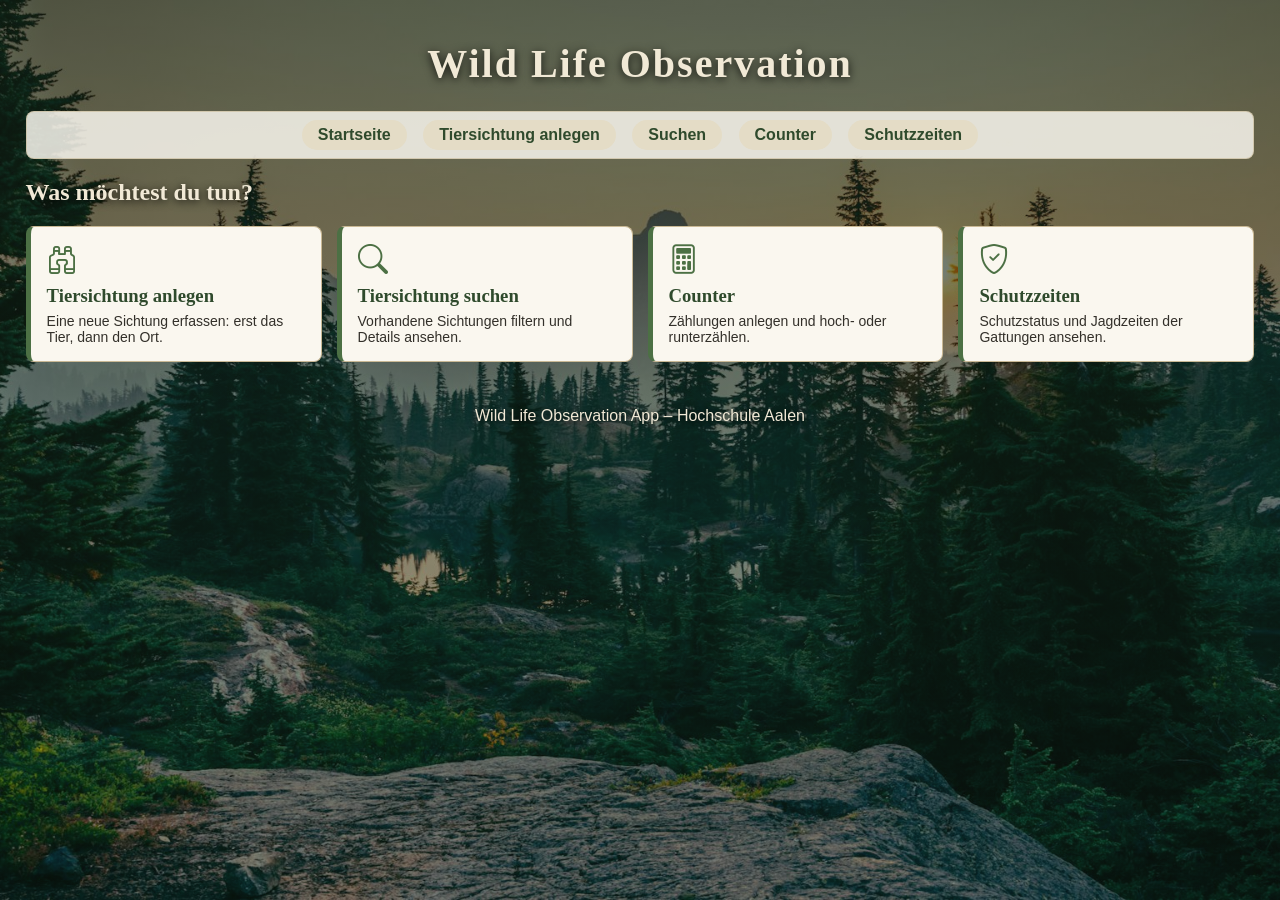
==== public/index.html @ a659da60 "Untere Symbol Leiste fürs Handy, Icons und responsives Layout auf allen Seiten" ====
<!DOCTYPE html>
<html lang="de">
<head>
    <title>Wild Life Observation</title>
    <meta charset="utf-8">
    <!-- sorgt dafuer dass die Seite auf dem Handy in echter Geraetebreite angezeigt wird -->
    <meta name="viewport" content="width=device-width, initial-scale=1">

    <!-- eigenes Stylesheet -->
    <link rel="stylesheet" href="css/style.css">

    <!-- Bootstrap Icons (kostenlos, MIT). Liefert die Symbole als Schrift. -->
    <link rel="stylesheet" href="https://cdn.jsdelivr.net/npm/bootstrap-icons@1.11.3/font/bootstrap-icons.min.css">
</head>
<body>
<div class="centerdiv">

    <header><h1>Wild Life Observation</h1></header>

    <!-- Navigation oben: auf dem Laptop als Leiste sichtbar -->
    <nav>
        <a href="index.html">Startseite</a>
        <a href="tier.html">Tiersichtung anlegen</a>
        <a href="search.html">Suchen</a>
        <a href="counter.html">Counter</a>
        <a href="schutzzeiten.html">Schutzzeiten</a>
    </nav>

    <!-- untere Leiste mit Symbolen, erscheint nur auf dem Handy -->
    <nav class="bottom-nav">
        <a href="index.html"><i class="bi bi-house"></i><span>Start</span></a>
        <a href="tier.html"><i class="bi bi-binoculars"></i><span>Sichtung</span></a>
        <a href="search.html"><i class="bi bi-search"></i><span>Suchen</span></a>
        <a href="counter.html"><i class="bi bi-calculator"></i><span>Counter</span></a>
        <a href="schutzzeiten.html"><i class="bi bi-shield-check"></i><span>Schutz</span></a>
    </nav>

    <!-- ===================== Hauptmenue ===================== -->
    <!-- vier Kacheln, jede fuehrt zu einem Bereich der App -->
    <section class="full">
        <h2 class="menu-titel">Was möchtest du tun?</h2>

        <div class="menu">

            <a class="menu-kachel" href="tier.html">
                <i class="bi bi-binoculars kachel-icon"></i>
                <h3>Tiersichtung anlegen</h3>
                <p>Eine neue Sichtung erfassen: erst das Tier, dann den Ort.</p>
            </a>

            <a class="menu-kachel" href="search.html">
                <i class="bi bi-search kachel-icon"></i>
                <h3>Tiersichtung suchen</h3>
                <p>Vorhandene Sichtungen filtern und Details ansehen.</p>
            </a>

            <a class="menu-kachel" href="counter.html">
                <i class="bi bi-calculator kachel-icon"></i>
                <h3>Counter</h3>
                <p>Zählungen anlegen und hoch- oder runterzählen.</p>
            </a>

            <a class="menu-kachel" href="schutzzeiten.html">
                <i class="bi bi-shield-check kachel-icon"></i>
                <h3>Schutzzeiten</h3>
                <p>Schutzstatus und Jagdzeiten der Gattungen ansehen.</p>
            </a>

        </div>
    </section>

    <footer>Wild Life Observation App &ndash; Hochschule Aalen</footer>
</div>
</body>
</html>
---- public/css/style.css ----
/* style.css
   Natur-Design fuer die Wild Life Observation App (Jagd-/Waldthema).
   Farbwelt: Gruen-, Braun- und Erdtoene.
   Hintergrund ist ein Waldfoto (public/img/forest.jpg, Unsplash, frei nutzbar),
   darueber liegt ein dunkler Gruenverlauf, damit die Kaesten gut lesbar bleiben.

   Farbpalette:
   #243a22  sehr dunkles Tannengruen (Header)
   #2f4a2c  dunkles Waldgruen       (Ueberschriften, Nav)
   #4c7044  mittleres Gruen         (Buttons, Akzente)
   #7a5c3e  Erdbraun                (Raender, Akzente)
   #c9b894  helles Sandbraun        (Rahmen)
   #faf7ef  helles Naturpapier      (Kaesten)
   #33302a  dunkles Graubraun       (Text) */

body {
    font-family: Arial, sans-serif;
    /* Waldfoto fuer die ganze Seite, fixed = Bild bleibt beim Scrollen stehen.
       Der Verlauf darueber dunkelt das Foto ab (oben staerker fuer den Titel). */
    background-image: linear-gradient(180deg, rgba(20,32,18,0.65), rgba(20,32,18,0.35)),
                      url("../img/forest.jpg");
    background-size: cover;
    background-position: center;
    background-attachment: fixed;
    background-color: #243a22;   /* Fallback falls das Bild mal fehlt */
    color: #33302a;
    margin: 0;
    padding: 0;
}

.centerdiv {
    width: 96%;
    margin: 0 auto;
}

/* Header: liegt direkt auf dem Waldfoto, deshalb nur Schrift mit Schatten */
header h1 {
    /* Serifenschrift wirkt natuerlicher/klassischer als Arial */
    font-family: Georgia, 'Times New Roman', serif;
    color: #f1e9d6;
    text-align: center;
    margin: 0;
    padding: 40px 0 24px 0;
    letter-spacing: 2px;
    font-size: 40px;
    /* Schatten macht den Titel auf dem Foto lesbar */
    text-shadow: 0 2px 10px rgba(0,0,0,0.8);
}

/* Navigation: halbtransparenter Glas-Kasten ueber dem Foto */
nav {
    text-align: center;
    background-color: rgba(250,247,239,0.85);
    border: 1px solid rgba(201,184,148,0.6);
    border-radius: 8px;
    padding: 8px;
    margin-bottom: 20px;
}

nav a {
    display: inline-block;
    margin: 0 6px;
    padding: 6px 16px;
    color: #2f4a2c;
    background-color: #e4dcc6;
    border-radius: 16px;
    text-decoration: none;
    font-weight: bold;
}

nav a:hover {
    background-color: #4c7044;
    color: #f1e9d6;
    text-decoration: none;
}

/* untere Symbol-Leiste: auf dem Laptop ausgeblendet, nur auf dem Handy sichtbar */
.bottom-nav {
    display: none;
}

/* zwei Spalten: links Tier, rechts Ort.
   Links etwas breiter, weil die Tiere-Tabelle mehr Spalten hat.
   Fast deckende Karten mit Schatten, damit sie auf dem Foto "schweben" */
.left {
    width: 53%;
}

.right {
    width: 45%;
}

.left, .right {
    background-color: rgba(250,247,239,0.96);
    padding: 15px;
    box-sizing: border-box;
    border: 1px solid rgba(201,184,148,0.6);
    border-left: 5px solid #4c7044;   /* gruener Akzentstreifen */
    border-radius: 8px;
    box-shadow: 0 8px 24px rgba(0,0,0,0.35);
}

.left {
    float: left;
}

.right {
    float: right;
}

/* eine Spalte ueber die volle Breite (z.B. Suchseite, Dialog 4) */
.full {
    width: 100%;
    float: none;
    margin-bottom: 20px;
}

h2, h3 {
    font-family: Georgia, 'Times New Roman', serif;
    color: #2f4a2c;
}

/* Formularfelder schoen untereinander */
label {
    display: block;
    margin-top: 10px;
    font-weight: bold;
}

input[type=text],
input[type=number],
input[type=date],
input[type=time],
textarea,
select {
    width: 100%;
    padding: 6px;
    box-sizing: border-box;
    margin-top: 3px;
    background-color: #fffdf7;
    border: 1px solid #c9b894;
    border-radius: 4px;
}

/* beim Hineinklicken gruen hervorheben */
input:focus,
textarea:focus,
select:focus {
    outline: none;
    border-color: #4c7044;
}

input[type=submit],
button {
    margin-top: 12px;
    padding: 8px 16px;
    background-color: #4c7044;
    color: #f1e9d6;
    border: none;
    border-radius: 4px;
    cursor: pointer;
}

input[type=submit]:hover,
button:hover {
    background-color: #2f4a2c;
}

/* Ueberschrift des Hauptmenues: heller Text auf dem Waldfoto,
   gleicher Stil wie der Titel oben, nur kleiner (AP6) */
.menu-titel {
    color: #f1e9d6;
    text-shadow: 0 2px 8px rgba(0,0,0,0.8);
}

/* Startseite: vier Auswahlkacheln (AP6).
   Kacheln liegen nebeneinander und brechen bei wenig Platz um. */
.menu {
    display: flex;
    flex-wrap: wrap;
    gap: 15px;
    margin-top: 10px;
}

/* eine einzelne Kachel ist ein klickbarer Link im Karten-Look */
.menu-kachel {
    flex: 1 1 200px;
    display: block;
    padding: 16px;
    background-color: #faf7ef;
    border: 1px solid #c9b894;
    border-left: 5px solid #4c7044;   /* gruener Akzentstreifen wie bei den Kaesten */
    border-radius: 8px;
    text-decoration: none;
    color: #33302a;
}

.menu-kachel:hover {
    background-color: #f3eedd;
    border-left-color: #2f4a2c;
}

.menu-kachel h3 {
    margin: 0 0 6px 0;
}

.menu-kachel p {
    margin: 0;
    font-size: 14px;
}

/* Symbol oben in jeder Kachel, in Waldgruen passend zum Design */
.kachel-icon {
    display: block;
    font-size: 30px;
    color: #4c7044;
    margin-bottom: 8px;
}

/* Info-Box unter dem Gattungs-Dropdown (Schutzstatus/Jagdzeit, AP2) */
.genus-info {
    margin-top: 8px;
    padding: 8px 10px;
    background-color: #e9f0e3;
    border-left: 4px solid #4c7044;
    border-radius: 4px;
    font-size: 14px;
}

table {
    margin-top: 15px;
}

/* DataTables rechnet sich gern eine eigene Breite aus und
   schiesst damit ueber den Kasten hinaus -> hart auf 100% setzen */
table.dataTable,
table.display {
    width: 100% !important;
}

/* kleinere Schrift und engere Abstaende, damit auch die breite
   Tiere-Tabelle ohne Scrollleiste in den halben Kasten passt */
table.display td,
table.display th {
    font-size: 13px;
    padding: 5px 6px;
}

/* Tabellenkopf in Sandbraun mit Erd-Linie darunter */
table.display thead th {
    background-color: #e4dcc6;
    color: #33302a;
    border-bottom: 2px solid #7a5c3e;
}

/* Zeile unter der Maus leicht einfaerben */
table.display tbody tr:hover {
    background-color: #f3eedd;
}

/* Falls doch mal was breiter ist: lieber scrollen als ueberlappen */
.left, .right {
    overflow-x: auto;
}

/* Buttons in den Tabellen (Bearbeiten/Loeschen):
   klein, gleich breit und sauber untereinander */
table button {
    display: block;
    width: 100%;
    margin: 2px 0;
    padding: 3px 8px;
    font-size: 13px;
}

/* Aktion-Spalte soll nicht unnoetig breit werden */
table td:last-child,
table th:last-child {
    width: 90px;
}

/* Counter-Seite (AP12): die Zaehlungen liegen als Karten nebeneinander */
.counter-liste {
    display: flex;
    flex-wrap: wrap;
    gap: 15px;
    margin: 15px 0;
}

/* eine einzelne Counter-Karte im gleichen Karten-Look wie die Menue-Kacheln */
.counter-karte {
    flex: 1 1 160px;
    max-width: 220px;
    padding: 14px;
    background-color: #faf7ef;
    border: 1px solid #c9b894;
    border-left: 5px solid #4c7044;   /* gruener Akzentstreifen */
    border-radius: 8px;
    text-align: center;
    cursor: pointer;
}

/* der aktive Counter (zuletzt angeklickt) bekommt einen kraeftigeren Rahmen */
.counter-karte.aktiv {
    border-left-color: #2f4a2c;
    box-shadow: 0 0 0 2px #4c7044;
}

.counter-name {
    font-weight: bold;
    color: #2f4a2c;
    margin-bottom: 6px;
}

/* der Zaehlerstand gross und auffaellig */
.counter-wert {
    font-family: Georgia, 'Times New Roman', serif;
    font-size: 40px;
    color: #33302a;
    margin-bottom: 10px;
}

/* die +/- und Loeschen-Knoepfe in der Karte schmaler nebeneinander */
.counter-karte button {
    margin: 2px;
    padding: 4px 10px;
}

/* Footer liegt auf dem Foto -> helle Schrift mit Schatten */
footer {
    clear: both;
    text-align: center;
    padding: 20px 0;
    color: #f1e9d6;
    text-shadow: 0 1px 6px rgba(0,0,0,0.8);
    margin-top: 25px;
}

/* Handy und schmale Bildschirme: alles untereinander statt nebeneinander.
   Greift ab einer Breite von 768px und kleiner. */
@media (max-width: 768px) {

    /* die zwei Spalten (Tier/Ort) werden volle Breite und stehen untereinander */
    .left, .right {
        width: 100%;
        float: none;
        margin-bottom: 20px;
    }

    /* etwas mehr Rand zum Bildschirm und kleinerer Titel */
    .centerdiv {
        width: 94%;
    }

    header h1 {
        font-size: 26px;
        padding: 24px 0 16px 0;
        letter-spacing: 1px;
    }

    /* Nav-Links duerfen umbrechen und brauchen etwas Luft */
    nav a {
        margin: 3px;
        padding: 6px 12px;
    }

    /* jede Menue-Kachel nimmt die volle Breite, also eine pro Zeile */
    .menu-kachel {
        flex: 1 1 100%;
    }

    /* Karte etwas niedriger, damit sie auf dem Handy nicht den ganzen Schirm fuellt */
    #map {
        height: 300px;
    }

    /* das feste Hintergrundbild ruckelt auf vielen Handys, deshalb normal mitscrollen */
    body {
        background-attachment: scroll;
    }

    /* groessere Tippflaechen fuer Buttons und Nav, damit man mit dem Daumen gut trifft */
    input[type=submit],
    button,
    nav a {
        padding: 12px 18px;
        font-size: 16px;
    }

    /* Schriftgroesse 16px in Eingabefeldern verhindert das automatische Reinzoomen am iPhone */
    input[type=text],
    input[type=number],
    input[type=date],
    input[type=time],
    textarea,
    select {
        font-size: 16px;
    }

    /* Symbol in den Kacheln auf dem Handy etwas groesser */
    .kachel-icon {
        font-size: 36px;
    }

    /* obere Navigationsleiste auf dem Handy ausblenden, dafuer kommt die untere Leiste */
    nav:not(.bottom-nav) {
        display: none;
    }

    /* untere Leiste fest am unteren Rand, Symbole nebeneinander */
    .bottom-nav {
        display: flex;
        position: fixed;
        left: 0;
        right: 0;
        bottom: 0;
        margin: 0;
        padding: 4px 0;
        border: none;
        border-top: 1px solid rgba(201,184,148,0.6);
        border-radius: 0;
        background-color: rgba(250,247,239,0.97);
        z-index: 1000;
    }

    /* jeder Eintrag: Symbol oben, kleiner Text darunter */
    .bottom-nav a {
        flex: 1;
        display: flex;
        flex-direction: column;
        align-items: center;
        gap: 2px;
        margin: 0;
        padding: 6px 0;
        background: none;
        border-radius: 0;
        color: #2f4a2c;
        font-size: 11px;
    }

    .bottom-nav a i {
        font-size: 20px;
    }

    /* unten Platz lassen, damit die feste Leiste nichts verdeckt */
    body {
        padding-bottom: 64px;
    }
}

/* Auf dem Handy gibt es kein echtes Hovern. Damit sich Buttons trotzdem
   lebendig anfuehlen, faerben wir sie auch beim Antippen (active) ein. */
input[type=submit]:active,
button:active {
    background-color: #2f4a2c;
}

nav a:active {
    background-color: #4c7044;
    color: #f1e9d6;
}
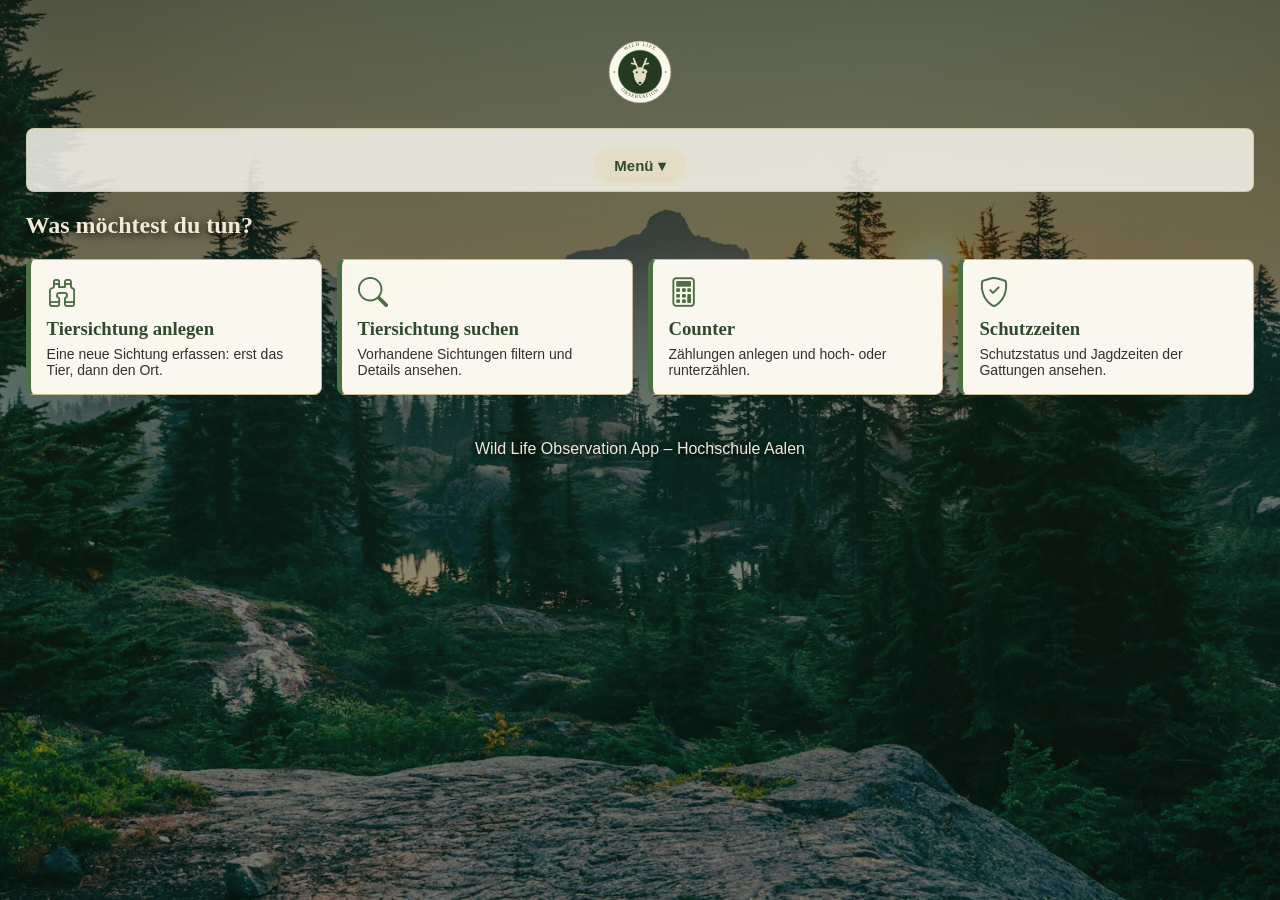
==== commit bb5f1f69: "Logo im Header eingesetzt" ====
--- a/public/index.html
+++ b/public/index.html
@@ -11,11 +11,12 @@
 
     <!-- Bootstrap Icons (kostenlos, MIT). Liefert die Symbole als Schrift. -->
     <link rel="stylesheet" href="https://cdn.jsdelivr.net/npm/bootstrap-icons@1.11.3/font/bootstrap-icons.min.css">
+    <script type="text/javascript" src="js/nav.js"></script>
 </head>
 <body>
 <div class="centerdiv">
 
-    <header><h1>Wild Life Observation</h1></header>
+    <header><h1><img src="img/logo.svg" alt="Wild Life Observation" style="height:64px; vertical-align:middle;"></h1></header>
 
     <!-- Navigation oben: auf dem Laptop als Leiste sichtbar -->
     <nav>
--- a/public/css/style.css
+++ b/public/css/style.css
@@ -312,18 +312,41 @@
     margin-bottom: 6px;
 }
 
-/* der Zaehlerstand gross und auffaellig */
-.counter-wert {
+/* der Zaehlerstand: grosses, mittiges Eingabefeld. Man kann den Wert direkt
+   eintippen und mit Enter bestaetigen, +/- zaehlen denselben Wert.
+   input.counter-wert noetig, um die allgemeine input[type=text]-Darstellung zu ueberschreiben. */
+input.counter-wert {
+    width: 100%;
+    box-sizing: border-box;
+    text-align: center;
     font-family: Georgia, 'Times New Roman', serif;
     font-size: 40px;
     color: #33302a;
     margin-bottom: 10px;
+    padding: 2px;
+    background-color: #fffdf7;
+    border: 1px solid #c9b894;
+    border-radius: 4px;
 }
 
 /* die +/- und Loeschen-Knoepfe in der Karte schmaler nebeneinander */
 .counter-karte button {
     margin: 2px;
     padding: 4px 10px;
+}
+
+/* die Plus- und Minus-Knoepfe groesser machen (Name und Zaehlerstand bleiben gleich).
+   Feste Breite/Hoehe statt Padding, sonst werden + und - wegen der unterschiedlich
+   breiten Zeichen verschieden gross. */
+.counter-pm {
+    width: 52px;
+    height: 44px;
+    padding: 0;
+    font-size: 22px;
+    font-weight: bold;
+    line-height: 1;
+    text-align: center;
+    box-sizing: border-box;
 }
 
 /* Footer liegt auf dem Foto -> helle Schrift mit Schatten */
@@ -459,3 +482,181 @@
     background-color: #4c7044;
     color: #f1e9d6;
 }
+
+/* ===================== Dropdown-Navigation (nav.js) ===================== */
+/* Titel ist jetzt ein Link zur Startseite, soll aber wie eine Ueberschrift aussehen. */
+.titel-link { text-decoration: none; display: block; }
+.titel-link:hover h1 { text-shadow: 0 2px 14px rgba(0,0,0,0.9); }
+
+/* Wrapper, damit das Aufklapp-Panel relativ zum Knopf positioniert wird. */
+.menu-wrap { position: relative; display: inline-block; }
+
+/* Der Menue-Knopf. */
+.menu-button {
+    cursor: pointer;
+    padding: 8px 20px;
+    color: #2f4a2c;
+    background-color: #e4dcc6;
+    border: none;
+    border-radius: 16px;
+    font-weight: bold;
+    font-size: 15px;
+}
+.menu-button:hover { background-color: #4c7044; color: #f1e9d6; }
+
+/* Das aufklappbare Panel mit den Links. */
+.menu-panel {
+    display: none;
+    position: absolute;
+    top: 100%;
+    left: 50%;
+    transform: translateX(-50%);
+    margin-top: 6px;
+    min-width: 230px;
+    background-color: rgba(250,247,239,0.98);
+    border: 1px solid rgba(201,184,148,0.8);
+    border-radius: 8px;
+    box-shadow: 0 8px 24px rgba(0,0,0,0.35);
+    overflow: hidden;
+    z-index: 1000;
+}
+.menu-panel.offen { display: block; }
+
+/* Eintraege im Panel: untereinander, ueberschreibt die alten nav-a-Pillen. */
+.menu-eintrag {
+    display: block;
+    margin: 0;
+    padding: 11px 18px;
+    background: none;
+    border-radius: 0;
+    color: #2f4a2c;
+    text-decoration: none;
+    font-weight: bold;
+    text-align: left;
+}
+a.menu-eintrag:hover { background-color: #4c7044; color: #f1e9d6; }
+
+/* aktuelle Seite: ausgegraut und nicht klickbar. */
+.menu-eintrag.aktuell {
+    color: #9a9a8c;
+    background-color: #efeadd;
+    cursor: default;
+}
+
+/* Auf dem Handy das Dropdown weiter anzeigen (die alte Regel blendet nav aus). */
+@media (max-width: 768px) {
+    nav:not(.bottom-nav) { display: block; }
+}
+
+/* ===================== Fortschritt "Tiersichtung anlegen" (nav.js) ===================== */
+/* Auf tier.html und ort.html zeigt die Navigationsleiste den Ablauf als zwei
+   Schritte (Tier -> Ort). Der aktuelle Schritt ist hervorgehoben, beide sind
+   anklickbar (Wechsel zwischen den Schritten). */
+.stepper {
+    display: flex;
+    align-items: center;
+    justify-content: center;
+    flex-wrap: wrap;
+    gap: 6px;
+}
+
+/* ein Schritt ist ein klickbarer Link */
+.stepper-schritt {
+    display: inline-flex;
+    align-items: center;
+    gap: 8px;
+    margin: 0;
+    padding: 6px 16px;
+    color: #2f4a2c;
+    background-color: #e4dcc6;
+    border-radius: 16px;
+    text-decoration: none;
+    font-weight: bold;
+}
+.stepper-schritt:hover {
+    background-color: #4c7044;
+    color: #f1e9d6;
+    text-decoration: none;
+}
+
+/* die kleine Nummer vor dem Schritt-Text */
+.stepper-nr {
+    display: inline-flex;
+    align-items: center;
+    justify-content: center;
+    width: 22px;
+    height: 22px;
+    border-radius: 50%;
+    background-color: #faf7ef;
+    color: #2f4a2c;
+    font-size: 13px;
+}
+
+/* der aktuelle Schritt: kraeftiges Waldgruen, damit man weiss wo man steht */
+.stepper-schritt.aktiv {
+    background-color: #2f4a2c;
+    color: #f1e9d6;
+}
+.stepper-schritt.aktiv .stepper-nr {
+    background-color: #f1e9d6;
+    color: #2f4a2c;
+}
+
+/* ein bereits erledigter Schritt: gruene Nummer */
+.stepper-schritt.erledigt .stepper-nr {
+    background-color: #4c7044;
+    color: #f1e9d6;
+}
+
+/* Pfeil zwischen den Schritten */
+.stepper-pfeil {
+    color: #7a5c3e;
+    font-weight: bold;
+    font-size: 20px;
+}
+
+/* Abbrechen-Link: verlaesst den Ablauf (flowguard.js warnt dann) */
+.stepper-exit {
+    margin-left: 10px;
+    padding: 6px 14px;
+    color: #7a5c3e;
+    background: none;
+    border-radius: 16px;
+    text-decoration: none;
+    font-weight: bold;
+}
+.stepper-exit:hover {
+    background-color: #7a5c3e;
+    color: #f1e9d6;
+    text-decoration: none;
+}
+
+/* ===================== Ein-/ausklappbare Filter (search.js) ===================== */
+/* Knopf, der die optionalen Filter auf der Suchseite auf- und zuklappt.
+   Sandbraun statt Vollgruen, damit er als "Schalter" und nicht als Aktion wirkt. */
+.filter-toggle {
+    width: 100%;
+    text-align: left;
+    background-color: #e4dcc6;
+    color: #2f4a2c;
+    font-weight: bold;
+}
+.filter-toggle:hover {
+    background-color: #d8cdaf;
+    color: #2f4a2c;
+}
+
+/* ===================== "Tiersichtung eintragen"-Knopf in der Counter-Karte ===================== */
+/* Volle Breite unter den Zaehl-Knoepfen, in Erdbraun, damit er sich von den
+   gruenen +/- und dem Loeschen abhebt. */
+.counter-karte .eintragen-btn {
+    display: block;
+    width: 100%;
+    margin-top: 10px;
+    padding: 6px 8px;
+    background-color: #7a5c3e;
+    font-size: 13px;
+}
+.counter-karte .eintragen-btn:hover {
+    background-color: #5e4630;
+}
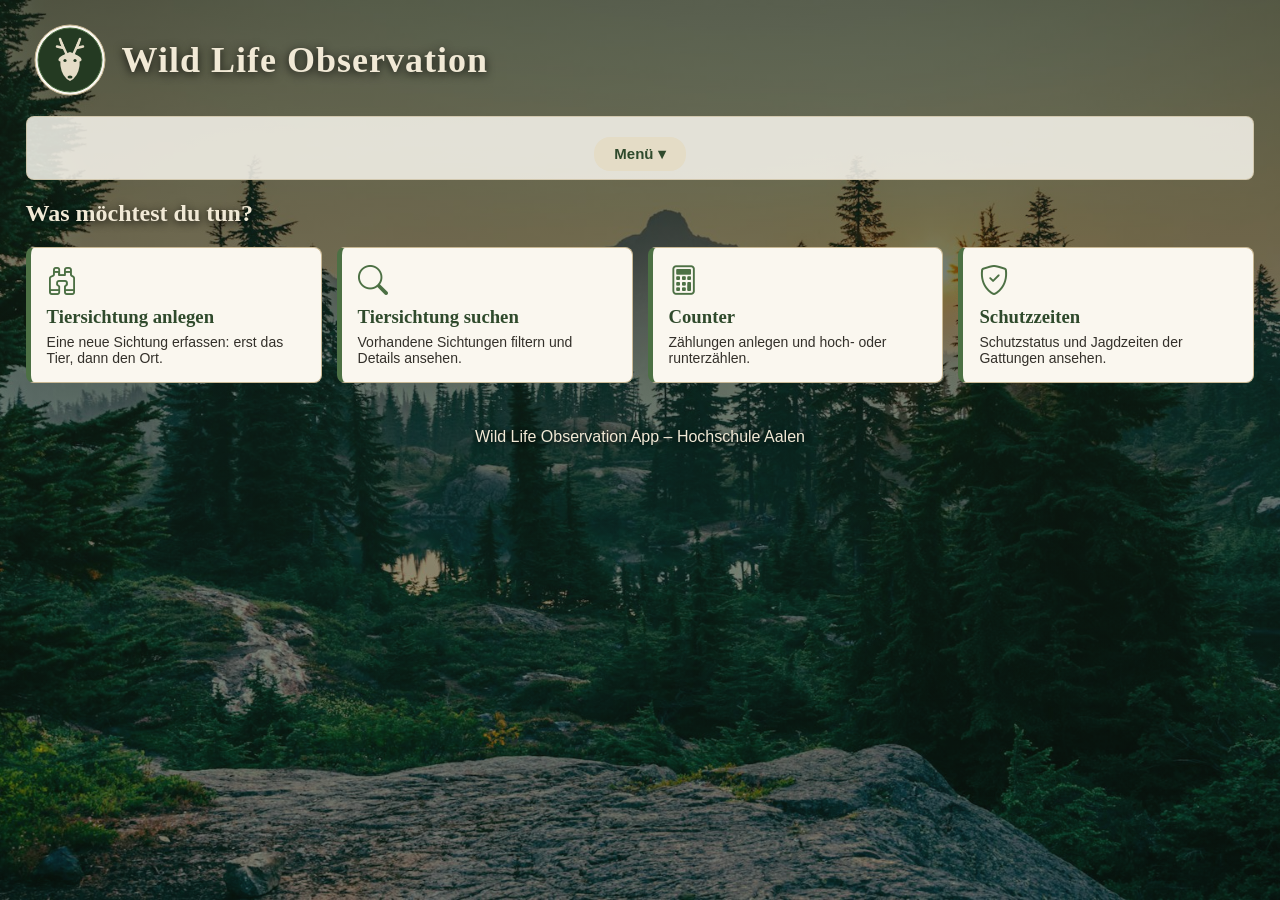
==== commit 16e465bd: "Logo als Emblem links oben in die Ecke, Titel groß und lesbar daneben" ====
--- a/public/index.html
+++ b/public/index.html
@@ -16,7 +16,7 @@
 <body>
 <div class="centerdiv">
 
-    <header><h1><img src="img/logo.svg" alt="Wild Life Observation" style="height:64px; vertical-align:middle;"></h1></header>
+    <header><h1><img src="img/logo.svg" alt="" class="logo-mark"> Wild Life Observation</h1></header>
 
     <!-- Navigation oben: auf dem Laptop als Leiste sichtbar -->
     <nav>
--- a/public/css/style.css
+++ b/public/css/style.css
@@ -38,13 +38,23 @@
     /* Serifenschrift wirkt natuerlicher/klassischer als Arial */
     font-family: Georgia, 'Times New Roman', serif;
     color: #f1e9d6;
-    text-align: center;
     margin: 0;
-    padding: 40px 0 24px 0;
-    letter-spacing: 2px;
-    font-size: 40px;
+    padding: 24px 0 20px 8px;
+    letter-spacing: 1px;
+    font-size: 36px;
     /* Schatten macht den Titel auf dem Foto lesbar */
     text-shadow: 0 2px 10px rgba(0,0,0,0.8);
+    /* Logo links in der Ecke, Titel direkt daneben */
+    display: flex;
+    align-items: center;
+    gap: 16px;
+}
+
+/* das runde Emblem links oben neben dem Titel */
+.logo-mark {
+    height: 72px;
+    width: 72px;
+    flex-shrink: 0;
 }
 
 /* Navigation: halbtransparenter Glas-Kasten ueber dem Foto */
@@ -376,9 +386,15 @@
     }
 
     header h1 {
-        font-size: 26px;
-        padding: 24px 0 16px 0;
+        font-size: 22px;
+        padding: 16px 0 14px 6px;
         letter-spacing: 1px;
+        gap: 10px;
+    }
+
+    .logo-mark {
+        height: 50px;
+        width: 50px;
     }
 
     /* Nav-Links duerfen umbrechen und brauchen etwas Luft */
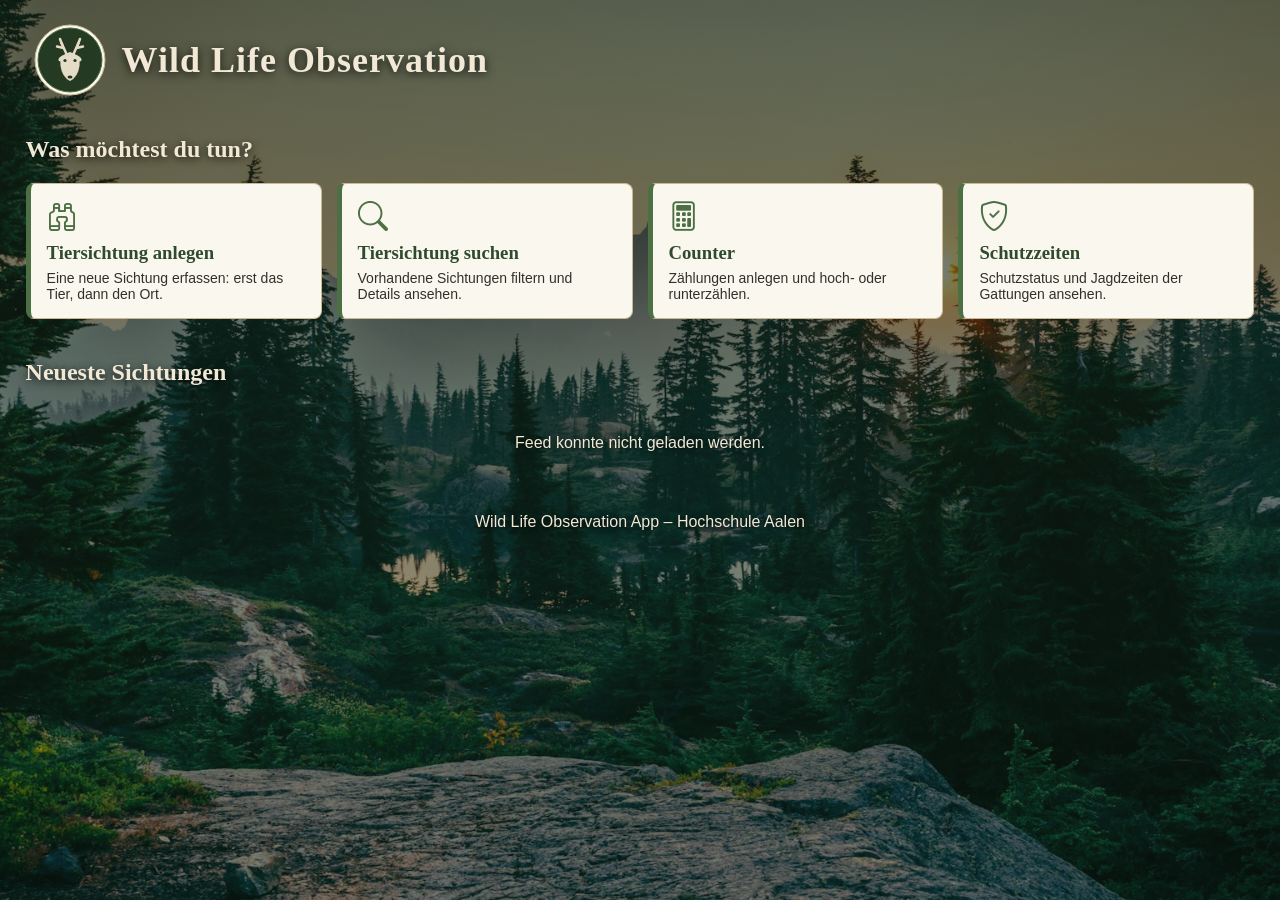
==== commit 3ad80636: "Startseiten-Feed mit Bild-Upload, Likes und Kommentaren" ====
--- a/public/index.html
+++ b/public/index.html
@@ -12,14 +12,19 @@
     <!-- Bootstrap Icons (kostenlos, MIT). Liefert die Symbole als Schrift. -->
     <link rel="stylesheet" href="https://cdn.jsdelivr.net/npm/bootstrap-icons@1.11.3/font/bootstrap-icons.min.css">
     <script type="text/javascript" src="js/nav.js"></script>
+    <!-- Feed mit den neuesten Sichtungen (laedt am Seitenende) -->
+    <script type="text/javascript" src="js/feed.js" defer></script>
 </head>
-<body>
+<!-- Klasse "startseite" steuert per CSS, dass am PC die obere Menueleiste
+     ausgeblendet wird (Navigation laeuft hier ueber die Kacheln). -->
+<body class="startseite">
 <div class="centerdiv">
 
     <header><h1><img src="img/logo.svg" alt="" class="logo-mark"> Wild Life Observation</h1></header>
 
-    <!-- Navigation oben: auf dem Laptop als Leiste sichtbar -->
-    <nav>
+    <!-- Navigation oben: am PC auf der Startseite ausgeblendet (start-nav),
+         da die Kacheln die Navigation uebernehmen. Auf den anderen Seiten bleibt sie. -->
+    <nav class="start-nav">
         <a href="index.html">Startseite</a>
         <a href="tier.html">Tiersichtung anlegen</a>
         <a href="search.html">Suchen</a>
@@ -70,6 +75,23 @@
         </div>
     </section>
 
+    <!-- ===================== Neueste Sichtungen (Feed) ===================== -->
+    <!-- Am PC direkt sichtbar unterhalb der Kacheln. Auf dem Handy zunaechst
+         eingeklappt: der Button blendet den Feed ein/aus. -->
+    <section class="full feed-section">
+        <div class="feed-kopf">
+            <h2 class="menu-titel">Neueste Sichtungen</h2>
+            <button type="button" id="feedToggle" class="feed-toggle">
+                <i class="bi bi-card-list"></i> Neueste Sichtungen anzeigen
+            </button>
+        </div>
+
+        <!-- hier baut feed.js die Karten ein -->
+        <div id="feed" class="feed">
+            <p class="feed-hinweis">Sichtungen werden geladen …</p>
+        </div>
+    </section>
+
     <footer>Wild Life Observation App &ndash; Hochschule Aalen</footer>
 </div>
 </body>
--- a/public/css/style.css
+++ b/public/css/style.css
@@ -676,3 +676,297 @@
 .counter-karte .eintragen-btn:hover {
     background-color: #5e4630;
 }
+
+/* ===================== Ort-Seite: zwei Spalten als Flexbox ===================== */
+/* Formular und Karte liegen auf dem Laptop nebeneinander. Auf dem Handy
+   stapeln sie sich, und die Karte rutscht per "order" nach oben, damit man
+   den Standort antippen kann, bevor man die Felder darunter ausfuellt. */
+.ort-flow {
+    display: flex;
+    gap: 16px;
+    align-items: flex-start;
+}
+.ort-flow .left,
+.ort-flow .right {
+    float: none;
+    width: auto;
+    flex: 1 1 0;
+    margin: 0;
+}
+
+@media (max-width: 768px) {
+
+    /* untereinander statt nebeneinander */
+    .ort-flow {
+        flex-direction: column;
+        gap: 0;
+    }
+
+    /* WICHTIG: in der Spalten-Anordnung muessen die Karten wieder die volle
+       Breite einnehmen und ihre Hoehe aus dem Inhalt nehmen. Ohne das schrumpfen
+       sie wegen "align-items: flex-start" + "flex: 1 1 0" auf Mini-Groesse. */
+    .ort-flow .left,
+    .ort-flow .right {
+        flex: 0 0 auto;
+        width: 100%;
+        margin-bottom: 20px;
+    }
+
+    /* Karte zuerst anzeigen (im HTML steht sie nach dem Formular) */
+    .ort-flow .right {
+        order: -1;
+    }
+
+    /* Knoepfe im Ort-Formular volle Breite und sauber untereinander,
+       damit man sie mit dem Daumen gut trifft */
+    .ort-flow .left button {
+        display: block;
+        width: 100%;
+        margin-top: 8px;
+    }
+
+    /* obere Menue-Leiste auf dem Handy ausblenden: unten gibt es die
+       Symbolleiste. Der Stepper (Anlage-Ablauf) bleibt sichtbar. */
+    nav.top-menu-nav {
+        display: none;
+    }
+
+    /* Startseite: Kacheln kompakter, Symbol links neben dem Titel,
+       Beschreibung darunter. Fuellt den Schirm besser als Symbol oben. */
+    .menu-kachel {
+        display: grid;
+        grid-template-columns: auto 1fr;
+        column-gap: 14px;
+        align-items: center;
+        padding: 16px;
+    }
+    .menu-kachel .kachel-icon {
+        align-self: center;
+        margin-bottom: 0;
+        font-size: 28px;
+    }
+    .menu-kachel h3 {
+        margin: 0;
+        align-self: center;
+    }
+    /* Beschreibung auf dem Handy ausblenden: Icon + Titel reichen, Kacheln werden kompakter */
+    .menu-kachel p {
+        display: none;
+    }
+}
+
+/* ===================== Startseite: PC-Menueleiste ausblenden ===================== */
+/* Auf der Startseite uebernehmen die Kacheln die Navigation. Deshalb wird die
+   obere Leiste dort komplett ausgeblendet (PC und Handy). Auf dem Handy bleibt
+   die untere Symbolleiste (.bottom-nav) als Navigation erhalten. */
+body.startseite nav.start-nav {
+    display: none !important;
+}
+
+/* ===================== Feed: neueste Sichtungen (Startseite) ===================== */
+.feed-section {
+    margin-top: 10px;
+}
+
+/* Kopfzeile des Feeds: Ueberschrift und (auf dem Handy) der Aufklapp-Knopf. */
+.feed-kopf {
+    display: flex;
+    align-items: center;
+    justify-content: space-between;
+    flex-wrap: wrap;
+    gap: 10px;
+}
+
+/* Knopf zum Ein-/Ausblenden des Feeds. Am PC ausgeblendet (Feed ist dort
+   immer sichtbar), nur auf dem Handy sichtbar. */
+.feed-toggle {
+    display: none;
+}
+
+/* Feed-Liste: einspaltig und zentriert, wie ein klassischer Foto-Feed. */
+.feed {
+    display: flex;
+    flex-direction: column;
+    align-items: center;
+    gap: 18px;
+    margin-top: 12px;
+}
+
+.feed-hinweis {
+    color: #f1e9d6;
+    text-shadow: 0 1px 6px rgba(0,0,0,0.7);
+    text-align: center;
+}
+
+/* eine einzelne Feed-Karte (Sichtung) */
+.feed-karte {
+    width: 100%;
+    max-width: 520px;
+    background-color: #faf7ef;
+    border: 1px solid #c9b894;
+    border-radius: 10px;
+    box-shadow: 0 8px 24px rgba(0,0,0,0.35);
+    overflow: hidden;
+}
+
+/* Kopf der Karte: wer hat die Sichtung eingetragen */
+.feed-karte-kopf {
+    display: flex;
+    align-items: center;
+    gap: 10px;
+    padding: 10px 14px;
+    border-bottom: 1px solid #e4dcc6;
+}
+
+.feed-avatar i {
+    font-size: 34px;
+    color: #4c7044;
+    display: block;
+}
+
+.feed-kopf-text {
+    display: flex;
+    flex-direction: column;
+    line-height: 1.2;
+}
+
+.feed-melder {
+    font-weight: bold;
+    color: #2f4a2c;
+}
+
+.feed-meta {
+    font-size: 12px;
+    color: #7a7363;
+}
+
+/* das Sichtungsbild fuellt die Kartenbreite */
+.feed-bild {
+    display: block;
+    width: 100%;
+    max-height: 520px;
+    object-fit: cover;
+    background-color: #e9e9e9;
+}
+
+/* Info-Zeile unter dem Bild: Art und Ort */
+.feed-info {
+    padding: 10px 14px 4px 14px;
+    color: #33302a;
+    font-size: 15px;
+}
+
+/* Aktionsleiste mit Like- und Kommentar-Knopf (nebeneinander) */
+.feed-aktionen {
+    display: flex;
+    gap: 10px;
+    padding: 4px 14px 8px 14px;
+}
+
+.feed-like-btn,
+.feed-komm-btn {
+    margin-top: 4px;
+    background: none;
+    color: #2f4a2c;
+    border: 1px solid #c9b894;
+    border-radius: 18px;
+    padding: 6px 14px;
+    font-size: 15px;
+}
+
+.feed-like-btn:hover,
+.feed-komm-btn:hover {
+    background-color: #f3eedd;
+    color: #2f4a2c;
+}
+
+.feed-like-btn.geliked,
+.feed-like-btn.geliked:hover {
+    color: #b3402f;
+    border-color: #b3402f;
+}
+
+.feed-like-btn.geliked i::before {
+    /* gefuelltes Herz nach dem Liken */
+    content: "\f415";
+}
+
+/* Kommentarbereich */
+.feed-kommentare {
+    padding: 8px 14px 14px 14px;
+    border-top: 1px solid #e4dcc6;
+}
+
+.kommentar-liste {
+    margin-bottom: 8px;
+}
+
+.kommentar {
+    margin: 4px 0;
+    font-size: 14px;
+    color: #33302a;
+}
+
+.komm-autor {
+    font-weight: bold;
+    color: #2f4a2c;
+    margin-right: 4px;
+}
+
+/* Eingabe fuer neuen Kommentar */
+.kommentar-form .komm-name {
+    margin-bottom: 6px;
+}
+
+.kommentar-form-zeile {
+    display: flex;
+    gap: 6px;
+    align-items: stretch;
+}
+
+.kommentar-form-zeile .komm-text {
+    flex: 1;
+    margin-top: 0;
+}
+
+.kommentar-form-zeile .komm-senden {
+    margin-top: 0;
+    white-space: nowrap;
+}
+
+/* ----- Feed auf dem Handy: erst per Knopf einblenden ----- */
+@media (max-width: 768px) {
+    /* Knopf sichtbar machen */
+    .feed-toggle {
+        display: inline-block;
+        margin-top: 0;
+        width: 100%;
+    }
+    /* Feed zunaechst verborgen ... */
+    .feed-section #feed {
+        display: none;
+    }
+    /* ... und erst nach Klick auf den Knopf anzeigen */
+    .feed-section.feed-offen #feed {
+        display: flex;
+    }
+}
+
+/* ===================== Bild in der Suche-Detailansicht ===================== */
+.detail-bild {
+    margin: 10px 0;
+}
+
+.detail-bild img {
+    max-width: 100%;
+    max-height: 360px;
+    border: 1px solid #c9b894;
+    border-radius: 6px;
+    display: block;
+}
+
+.detail-bild-hinweis {
+    font-size: 12px;
+    color: #7a7363;
+    margin-top: 4px;
+}
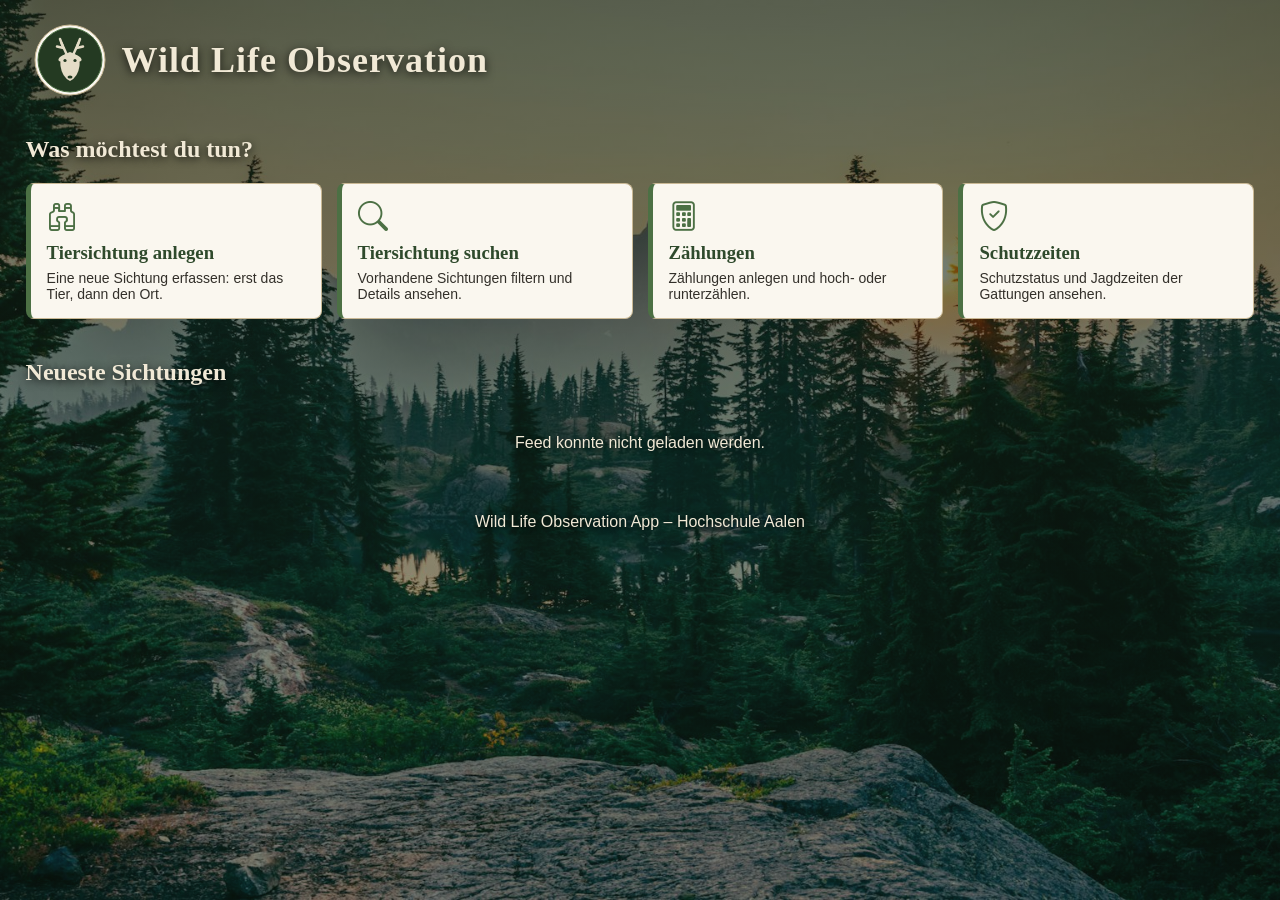
==== commit 57936650: ""Texte auf Deutsch in der Benutzeroberfläche geändert"" ====
--- a/public/index.html
+++ b/public/index.html
@@ -28,17 +28,8 @@
         <a href="index.html">Startseite</a>
         <a href="tier.html">Tiersichtung anlegen</a>
         <a href="search.html">Suchen</a>
-        <a href="counter.html">Counter</a>
+        <a href="counter.html">Zählungen</a>
         <a href="schutzzeiten.html">Schutzzeiten</a>
-    </nav>
-
-    <!-- untere Leiste mit Symbolen, erscheint nur auf dem Handy -->
-    <nav class="bottom-nav">
-        <a href="index.html"><i class="bi bi-house"></i><span>Start</span></a>
-        <a href="tier.html"><i class="bi bi-binoculars"></i><span>Sichtung</span></a>
-        <a href="search.html"><i class="bi bi-search"></i><span>Suchen</span></a>
-        <a href="counter.html"><i class="bi bi-calculator"></i><span>Counter</span></a>
-        <a href="schutzzeiten.html"><i class="bi bi-shield-check"></i><span>Schutz</span></a>
     </nav>
 
     <!-- ===================== Hauptmenue ===================== -->
@@ -62,7 +53,7 @@
 
             <a class="menu-kachel" href="counter.html">
                 <i class="bi bi-calculator kachel-icon"></i>
-                <h3>Counter</h3>
+                <h3>Zählungen</h3>
                 <p>Zählungen anlegen und hoch- oder runterzählen.</p>
             </a>
 
--- a/public/css/style.css
+++ b/public/css/style.css
@@ -84,11 +84,6 @@
     text-decoration: none;
 }
 
-/* untere Symbol-Leiste: auf dem Laptop ausgeblendet, nur auf dem Handy sichtbar */
-.bottom-nav {
-    display: none;
-}
-
 /* zwei Spalten: links Tier, rechts Ort.
    Links etwas breiter, weil die Tiere-Tabelle mehr Spalten hat.
    Fast deckende Karten mit Schatten, damit sie auf dem Foto "schweben" */
@@ -235,6 +230,36 @@
     border-left: 4px solid #4c7044;
     border-radius: 4px;
     font-size: 14px;
+}
+
+/* Status-Schild auf der Schutzzeiten-Seite. Farbe zeigt auf einen Blick
+   ob die Gattung geschuetzt, gerade in Schonzeit oder jagdbar ist. */
+.status-badge {
+    display: inline-block;
+    padding: 4px 10px;
+    border-radius: 12px;
+    font-size: 13px;
+    font-weight: bold;
+    white-space: nowrap;
+}
+
+.status-badge i {
+    margin-right: 3px;
+}
+
+.badge-geschuetzt {
+    background-color: #a23b2d;
+    color: #faf7ef;
+}
+
+.badge-schonzeit {
+    background-color: #b97e3a;
+    color: #faf7ef;
+}
+
+.badge-jagdbar {
+    background-color: #4c7044;
+    color: #f1e9d6;
 }
 
 table {
@@ -441,50 +466,6 @@
         font-size: 36px;
     }
 
-    /* obere Navigationsleiste auf dem Handy ausblenden, dafuer kommt die untere Leiste */
-    nav:not(.bottom-nav) {
-        display: none;
-    }
-
-    /* untere Leiste fest am unteren Rand, Symbole nebeneinander */
-    .bottom-nav {
-        display: flex;
-        position: fixed;
-        left: 0;
-        right: 0;
-        bottom: 0;
-        margin: 0;
-        padding: 4px 0;
-        border: none;
-        border-top: 1px solid rgba(201,184,148,0.6);
-        border-radius: 0;
-        background-color: rgba(250,247,239,0.97);
-        z-index: 1000;
-    }
-
-    /* jeder Eintrag: Symbol oben, kleiner Text darunter */
-    .bottom-nav a {
-        flex: 1;
-        display: flex;
-        flex-direction: column;
-        align-items: center;
-        gap: 2px;
-        margin: 0;
-        padding: 6px 0;
-        background: none;
-        border-radius: 0;
-        color: #2f4a2c;
-        font-size: 11px;
-    }
-
-    .bottom-nav a i {
-        font-size: 20px;
-    }
-
-    /* unten Platz lassen, damit die feste Leiste nichts verdeckt */
-    body {
-        padding-bottom: 64px;
-    }
 }
 
 /* Auf dem Handy gibt es kein echtes Hovern. Damit sich Buttons trotzdem
@@ -559,11 +540,6 @@
     cursor: default;
 }
 
-/* Auf dem Handy das Dropdown weiter anzeigen (die alte Regel blendet nav aus). */
-@media (max-width: 768px) {
-    nav:not(.bottom-nav) { display: block; }
-}
-
 /* ===================== Fortschritt "Tiersichtung anlegen" (nav.js) ===================== */
 /* Auf tier.html und ort.html zeigt die Navigationsleiste den Ablauf als zwei
    Schritte (Tier -> Ort). Der aktuelle Schritt ist hervorgehoben, beide sind
